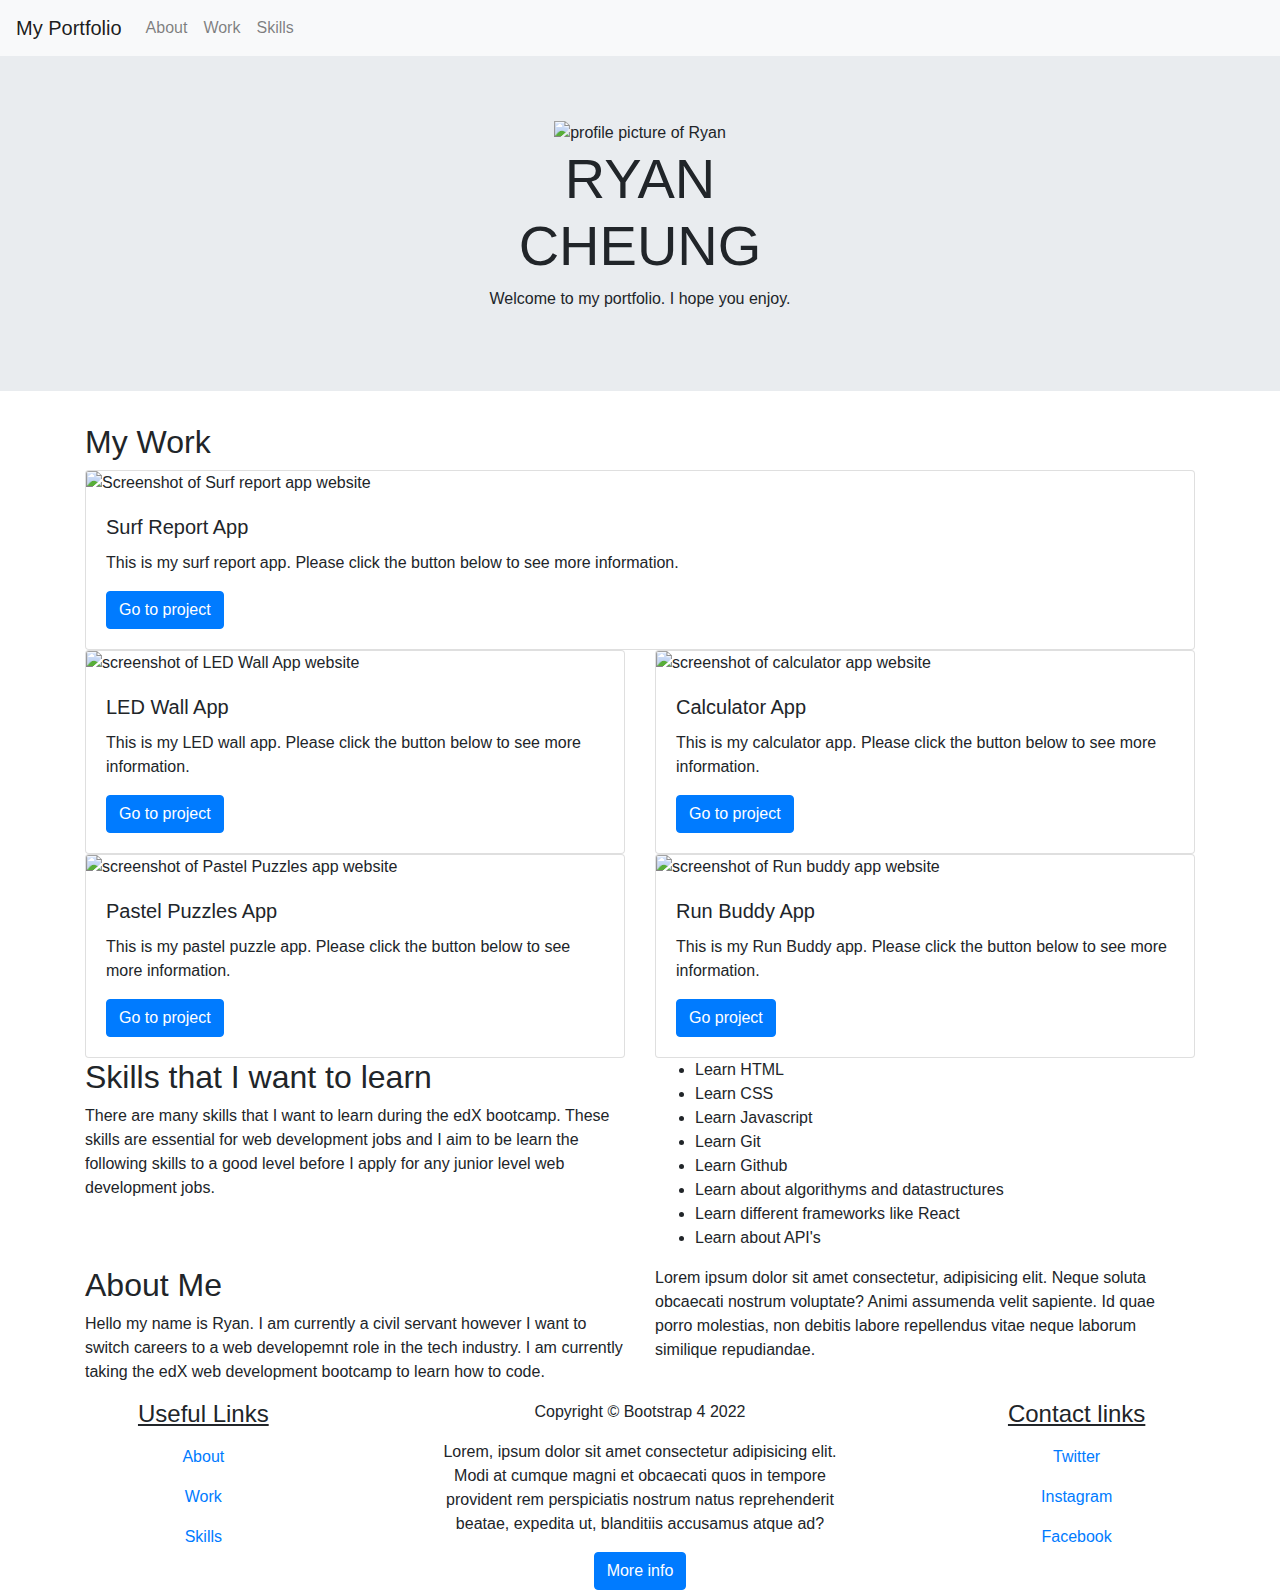
==== Bootstrap-Portfolio/index.html @ bf43321a "cleaned up code" ====
<!DOCTYPE html>
<html lang="en-gb">

<head>
    <!-- Required meta tags -->
    <meta charset="utf-8">
    <meta name="viewport" content="width=device-width, initial-scale=1, shrink-to-fit=no">
  
    <!-- Bootstrap CSS -->
    <link rel="stylesheet" href="https://stackpath.bootstrapcdn.com/bootstrap/4.3.1/css/bootstrap.min.css"
      integrity="sha384-ggOyR0iXCbMQv3Xipma34MD+dH/1fQ784/j6cY/iJTQUOhcWr7x9JvoRxT2MZw1T" crossorigin="anonymous">
    <link href="https://fonts.googleapis.com/css?family=Anton|Jura&display=swap" rel="stylesheet">
    <link rel="stylesheet" href="css/style.css">

     <!-- Custom styles for this template -->
     <link href="css/index.css" rel="stylesheet">
  
    <title>My Portfolio</title>
  </head>
  <body id="page-top">

    <!-- Navigation -->
    <nav class="navbar navbar-expand-lg navbar-light bg-light">
        <a class="navbar-brand" href="#">My Portfolio</a>
        <button class="navbar-toggler" type="button" data-toggle="collapse" data-target="#navbarNav" aria-controls="navbarNav" aria-expanded="false" aria-label="Toggle navigation" class="shadow p-3 mb-5 bg-white rounded">
          <span class="navbar-toggler-icon"></span>
        </button>
        <div class="collapse navbar-collapse" id="navbarNav">
          <ul class="navbar-nav">
            <li class="nav-item">
              <a class="nav-link" href="#about">About <span class="sr-only">(current)</span></a>
            </li>
            <li class="nav-item">
              <a class="nav-link" href="#work">Work</a>
            </li>
            <li class="nav-item">
              <a class="nav-link" href="#skills">Skills</a>
            </li>
          </ul>
        </div>
      </nav>
  
    <!-- Hero Section -->
    <div class="jumbotron jumbotron-fluid">
      <div class="jumbocontainer container text-center">
        <div class="row">
          <div class="col-4 col-sm-4 col-md-4 col-lg-4">
          </div>
          <div class="col-4 col-sm-4 col-md-4 col-lg-4">
            <img class ="img-fluid" src="./Images/profilepic.jpg" alt="profile picture of Ryan">
          </div>
          <div class="col-4 col-sm-4 col-md-4 col-lg-4">
          </div>
        </div>
        <div class="row">
          <div class="col-lg-4">
          </div>
          <div class="col-lg-4">
            <h1 class="display-4">RYAN CHEUNG</h1>
            <p class= "hero-info">Welcome to my portfolio. I hope you enjoy.</p>
          </div>
          <div class="col-lg-4">
          </div>
        </div>
      </div>
    </div>
  
    <!--Work Section-->
    <div class="container" id="work">
      <h2>My Work</h2>
      <div class="row">
        <div class="col-10 col-sm-12 col-md-12 col-lg-12">
          <div class="card">
            <img src="../Bootstrap-Portfolio/Images/02-portfolio-4.jpg" class="card-img-top" alt="Screenshot of Surf report app website">
            <div class="card-body">
              <h5 class="card-title">Surf Report App</h5>
              <p class="card-text">This is my surf report app. Please click the button below to see more information.</p>
              <a href="#" class="btn btn-primary">Go to project</a>
            </div>
          </div>
        </div>
      </div>
      <div class="row">
        <div class="col-10 col-sm-6 col-md-6 col-lg-6">
          <div class="card">
            <img src="../Bootstrap-Portfolio/Images/02-portfolio-1.jpg" class="card-img-top" alt="screenshot of LED Wall App website">
            <div class="card-body">
              <h5 class="card-title">LED Wall App</h5>
              <p class="card-text">This is my LED wall app. Please click the button below to see more information.</p>
              <a href="#" class="btn btn-primary">Go to project</a>
            </div>
          </div>
        </div>
        <div class="col-10 col-sm-6 col-md-6 col-lg-6">
          <div class="card">
            <img src="../Bootstrap-Portfolio/Images/02-portfolio-2.jpg" class="card-img-top" alt="screenshot of calculator app website">
            <div class="card-body">
              <h5 class="card-title">Calculator App</h5>
              <p class="card-text">This is my calculator app. Please click the button below to see more information.</p>
              <a href="#" class="btn btn-primary">Go to project</a>
            </div>
          </div>
        </div>
      </div>
      <div class="row">
        <div class="col-10 col-sm-6 col-md-6 col-lg-6">
          <div class="card">
            <img src="../Bootstrap-Portfolio/Images/02-portfolio-3.jpg" class="card-img-top" alt="screenshot of Pastel Puzzles app website">
            <div class="card-body">
              <h5 class="card-title">Pastel Puzzles App</h5>
              <p class="card-text">This is my pastel puzzle app. Please click the button below to see more information.</p>
              <a href="#" class="btn btn-primary">Go to project</a>
            </div>
          </div>
        </div>
        <div class="col-10 col-sm-6 col-md-6 col-lg-6">
          <div class="card">
            <img src="../Bootstrap-Portfolio/Images/02-run-buddy.jpg" class="card-img-top" alt="screenshot of Run buddy app website">
            <div class="card-body">
              <h5 class="card-title">Run Buddy App</h5>
              <p class="card-text">This is my Run Buddy app. Please click the button below to see more information.</p>
              <a href="#" class="btn btn-primary">Go project</a>
            </div>
          </div>
        </div>
      </div>
    </div>
              
    <!-- Skills Section -->
    <div class="container" id="skills">
      <div class="skills-row row">
        <div class="skills-section col-6 col-sm-4 col-md-6 col-lg-6">
          <h2> Skills that I want to learn</h2>
          <p>There are many skills that I want to learn during the edX bootcamp. These skills are essential for web development jobs and I aim to be learn the following skills to a good level before I apply for any junior level web development jobs.</p>
        </div>
        <div class="skills-section2 col-6 col-sm-4 col-md-6 col-lg-6">
          <ul>
            <li>Learn HTML</li>
            <li>Learn CSS</li>
            <li>Learn Javascript</li>
            <li>Learn Git</li>
            <li>Learn Github</li>
            <li>Learn about algorithyms and datastructures</li>
            <li>Learn different frameworks like React</li>
            <li>Learn about API's</li>
          </ul>
        </div>
      </div>

    </div>

    <!-- About section -->
    <div class="container" id="about">
      <div class="about-row row">
        <div class="about-section col-6 col-sm-4 col-md-6 col-lg-6">
          <h2> About Me</h2>
          <p>Hello my name is Ryan. I am currently a civil servant however I want to switch careers to a web developemnt role in the tech industry. I am currently taking the edX web development bootcamp to learn how to code.</p>
        </div>
        <div class="about-section2 col-6 col-sm-4 col-md-6 col-lg-6">
          <p>Lorem ipsum dolor sit amet consectetur, adipisicing elit. Neque soluta obcaecati nostrum voluptate? Animi assumenda velit sapiente. Id quae porro molestias, non debitis labore repellendus vitae neque laborum similique repudiandae.</p>
        </div>
      </div>
    </div>

    <!-- Footer section-->
    <footer>
      <div class="row text-center">
        <div class="col-lg-4">
          <ul class="navbar-nav">
            <h4><u>Useful Links</u></h4>
            <li class="nav-item active">
              <a class="nav-link" href="#about">About <span class="sr-only">(current)</span></a>
            </li>
            <li class="nav-item">
              <a class="nav-link" href="#work">Work</a>
            </li>
            <li class="nav-item">
              <a class="nav-link" href="#skills">Skills</a>
            </li>
          </ul>
        </div>
        <div class="col-lg-4">
          <p>Copyright © Bootstrap 4 2022</p>
          <p> Lorem, ipsum dolor sit amet consectetur adipisicing elit. Modi at cumque magni et obcaecati quos in tempore provident rem perspiciatis nostrum natus reprehenderit beatae, expedita ut, blanditiis accusamus atque ad?</p>
          <a href="#" class="btn btn-primary">More info</a>
        </div>
        <div class="col-lg-4">
          <ul class="navbar-nav">
            <h4><u>Contact links</u></h4>
            <li class="nav-item active">
              <a class="nav-link" href="#">Twitter <span class="sr-only">(current)</span></a>
            </li>
            <li class="nav-item">
              <a class="nav-link" href="#">Instagram</a>
            </li>
            <li class="nav-item">
              <a class="nav-link" href="#">Facebook</a>
            </li>
          </ul>
        </div>
      </div>
    </footer>



    <!-- Optional JavaScript -->
    <!-- jQuery first, then Popper.js, then Bootstrap JS -->
    <script src="https://code.jquery.com/jquery-3.3.1.slim.min.js"
      integrity="sha384-q8i/X+965DzO0rT7abK41JStQIAqVgRVzpbzo5smXKp4YfRvH+8abtTE1Pi6jizo"
      crossorigin="anonymous"></script>
    <script src="https://cdnjs.cloudflare.com/ajax/libs/popper.js/1.14.7/umd/popper.min.js"
      integrity="sha384-UO2eT0CpHqdSJQ6hJty5KVphtPhzWj9WO1clHTMGa3JDZwrnQq4sF86dIHNDz0W1"
      crossorigin="anonymous"></script>
    <script src="https://stackpath.bootstrapcdn.com/bootstrap/4.3.1/js/bootstrap.min.js"
      integrity="sha384-JjSmVgyd0p3pXB1rRibZUAYoIIy6OrQ6VrjIEaFf/nJGzIxFDsf4x0xIM+B07jRM"
      crossorigin="anonymous"></script>
  </body>
  
  </html>
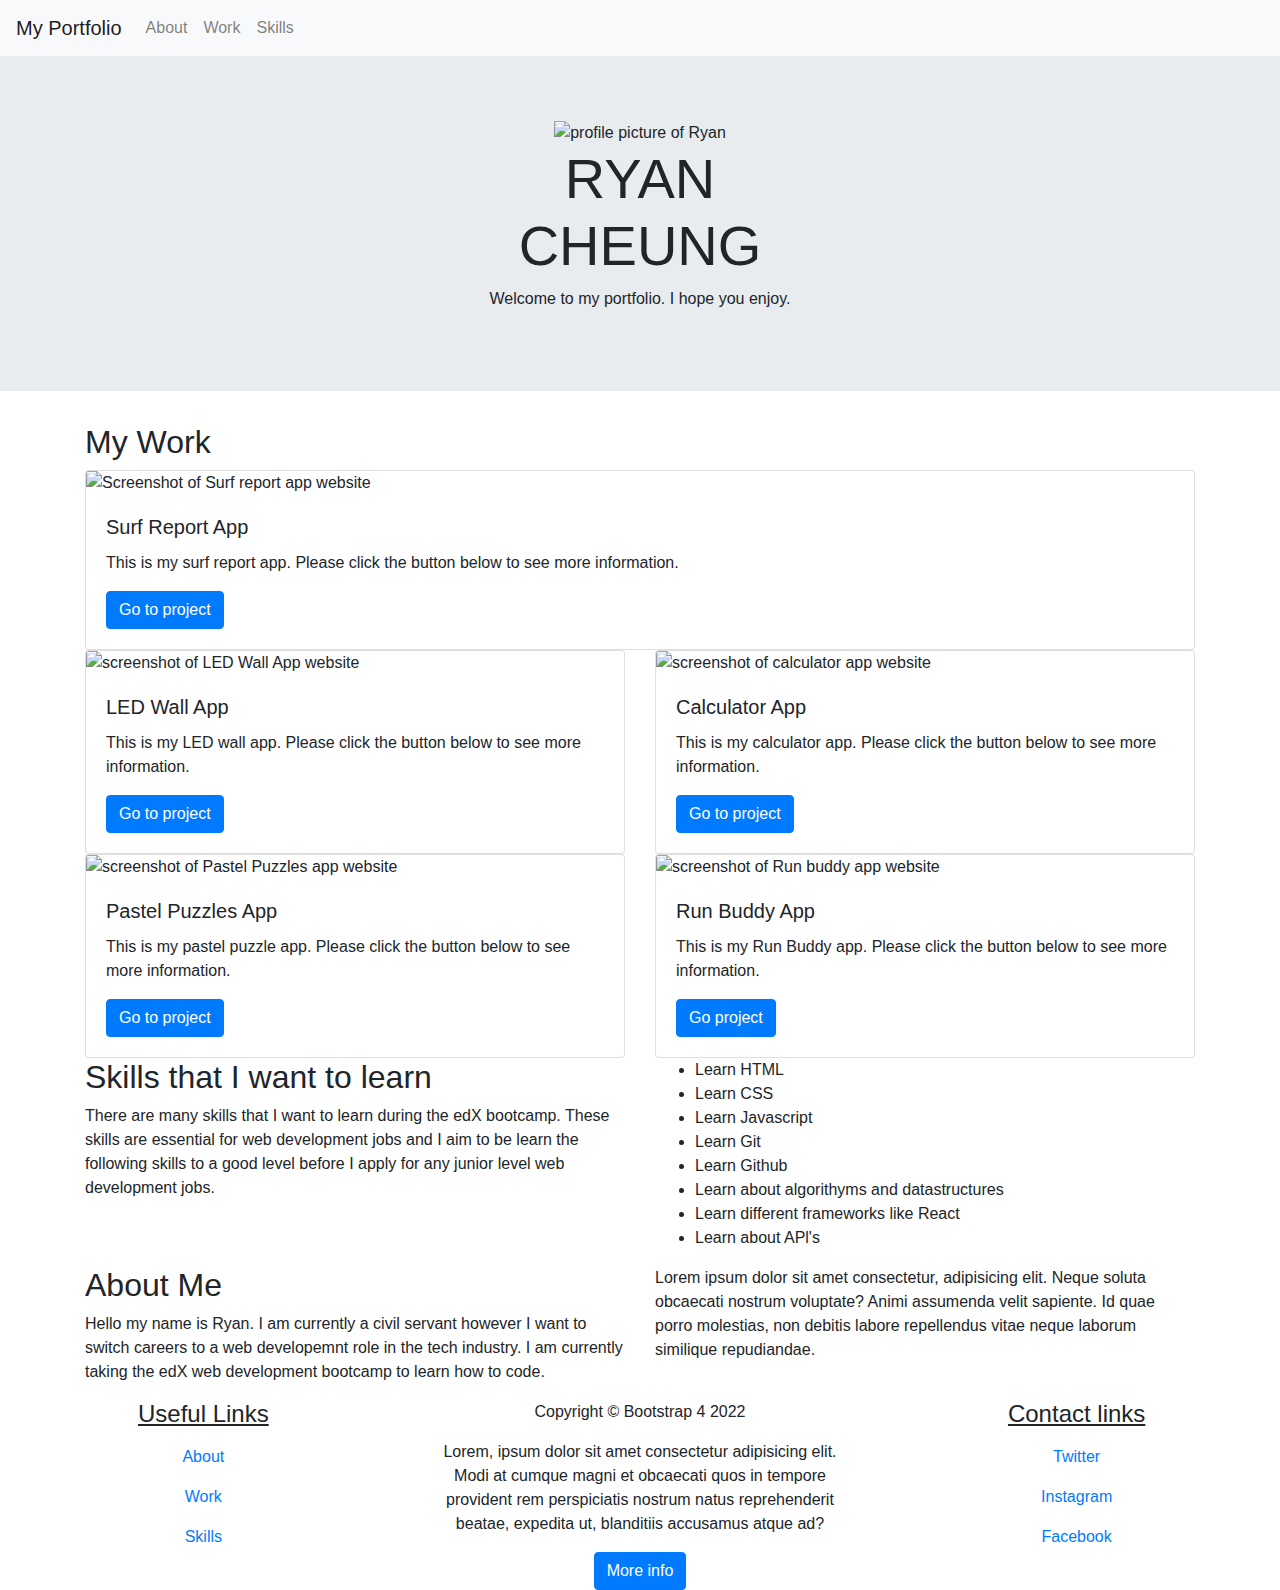
==== commit e390d4b8: "cleaned up code" ====
--- a/Bootstrap-Portfolio/index.html
+++ b/Bootstrap-Portfolio/index.html
@@ -142,7 +142,7 @@
             <li>Learn Github</li>
             <li>Learn about algorithyms and datastructures</li>
             <li>Learn different frameworks like React</li>
-            <li>Learn about API's</li>
+            <li>Learn about APl's</li>
           </ul>
         </div>
       </div>
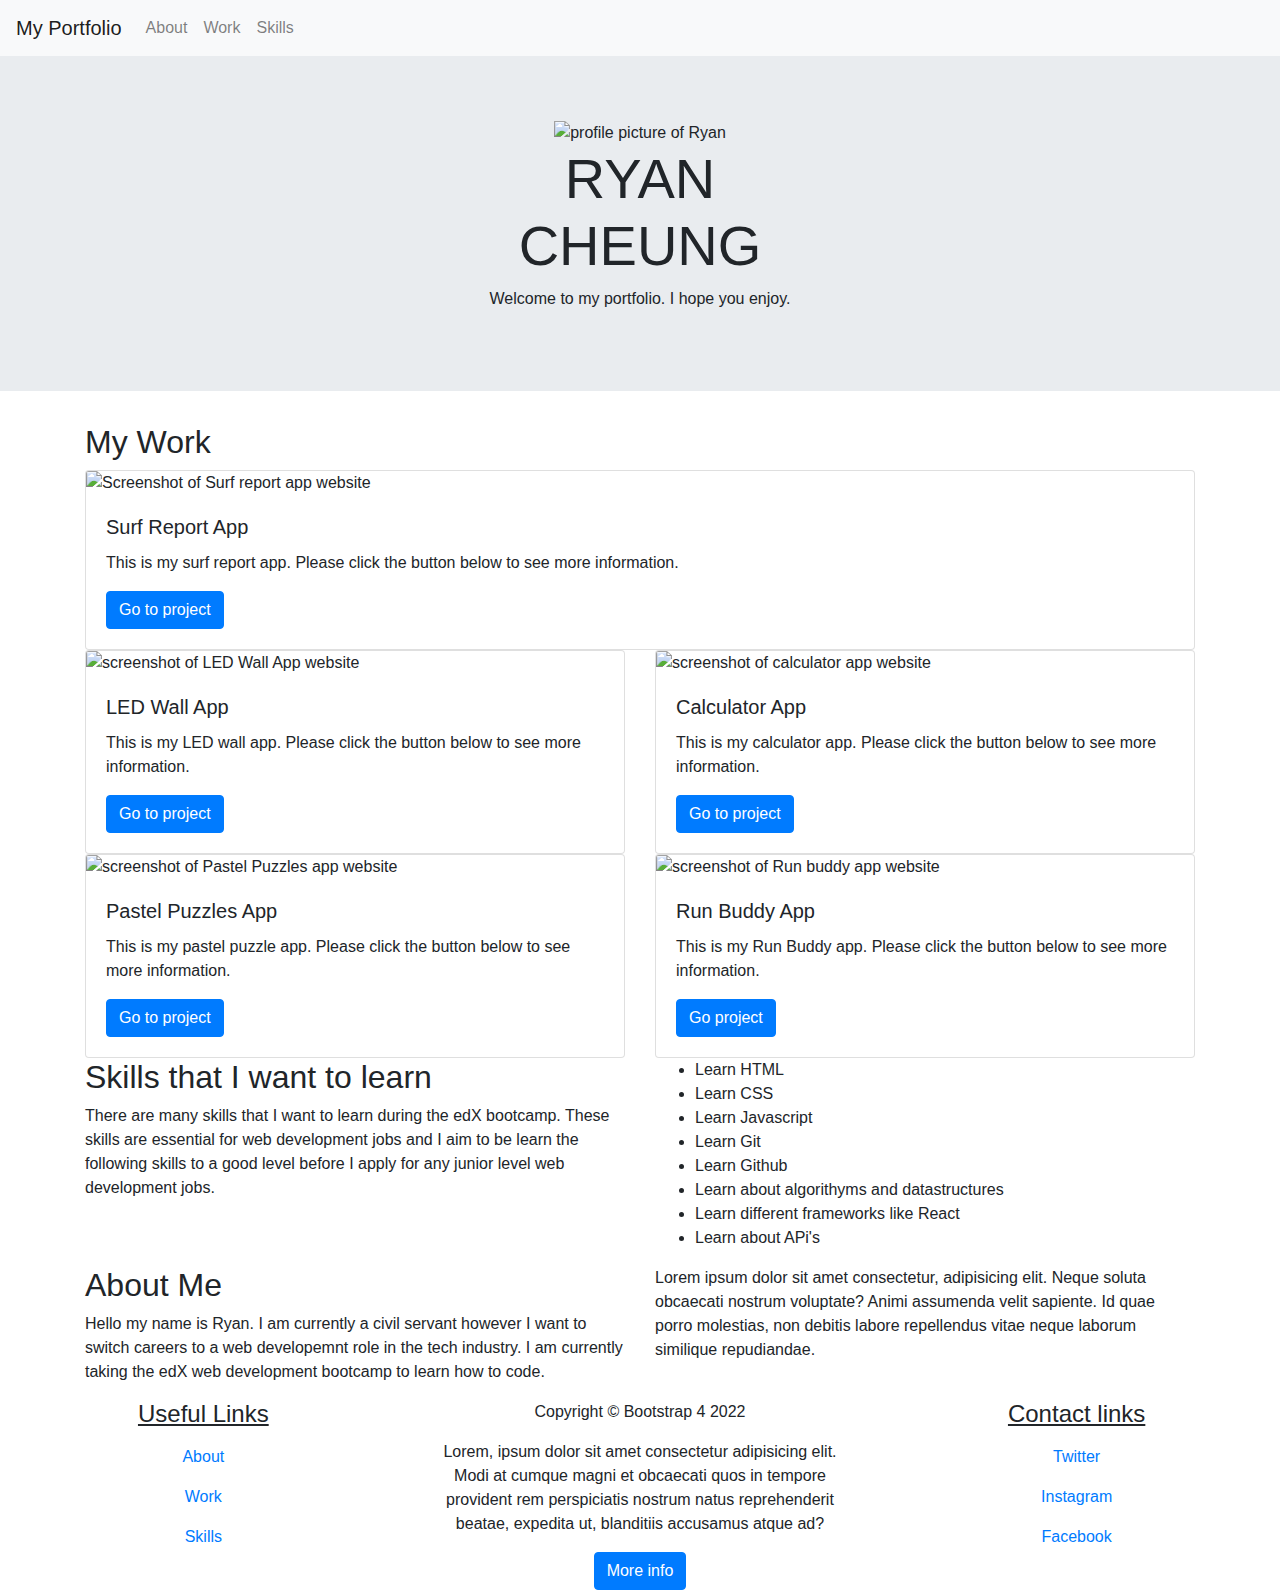
==== commit e012ec55: "added comments and cleaned up code" ====
--- a/Bootstrap-Portfolio/index.html
+++ b/Bootstrap-Portfolio/index.html
@@ -142,7 +142,7 @@
             <li>Learn Github</li>
             <li>Learn about algorithyms and datastructures</li>
             <li>Learn different frameworks like React</li>
-            <li>Learn about APl's</li>
+            <li>Learn about APi's</li>
           </ul>
         </div>
       </div>
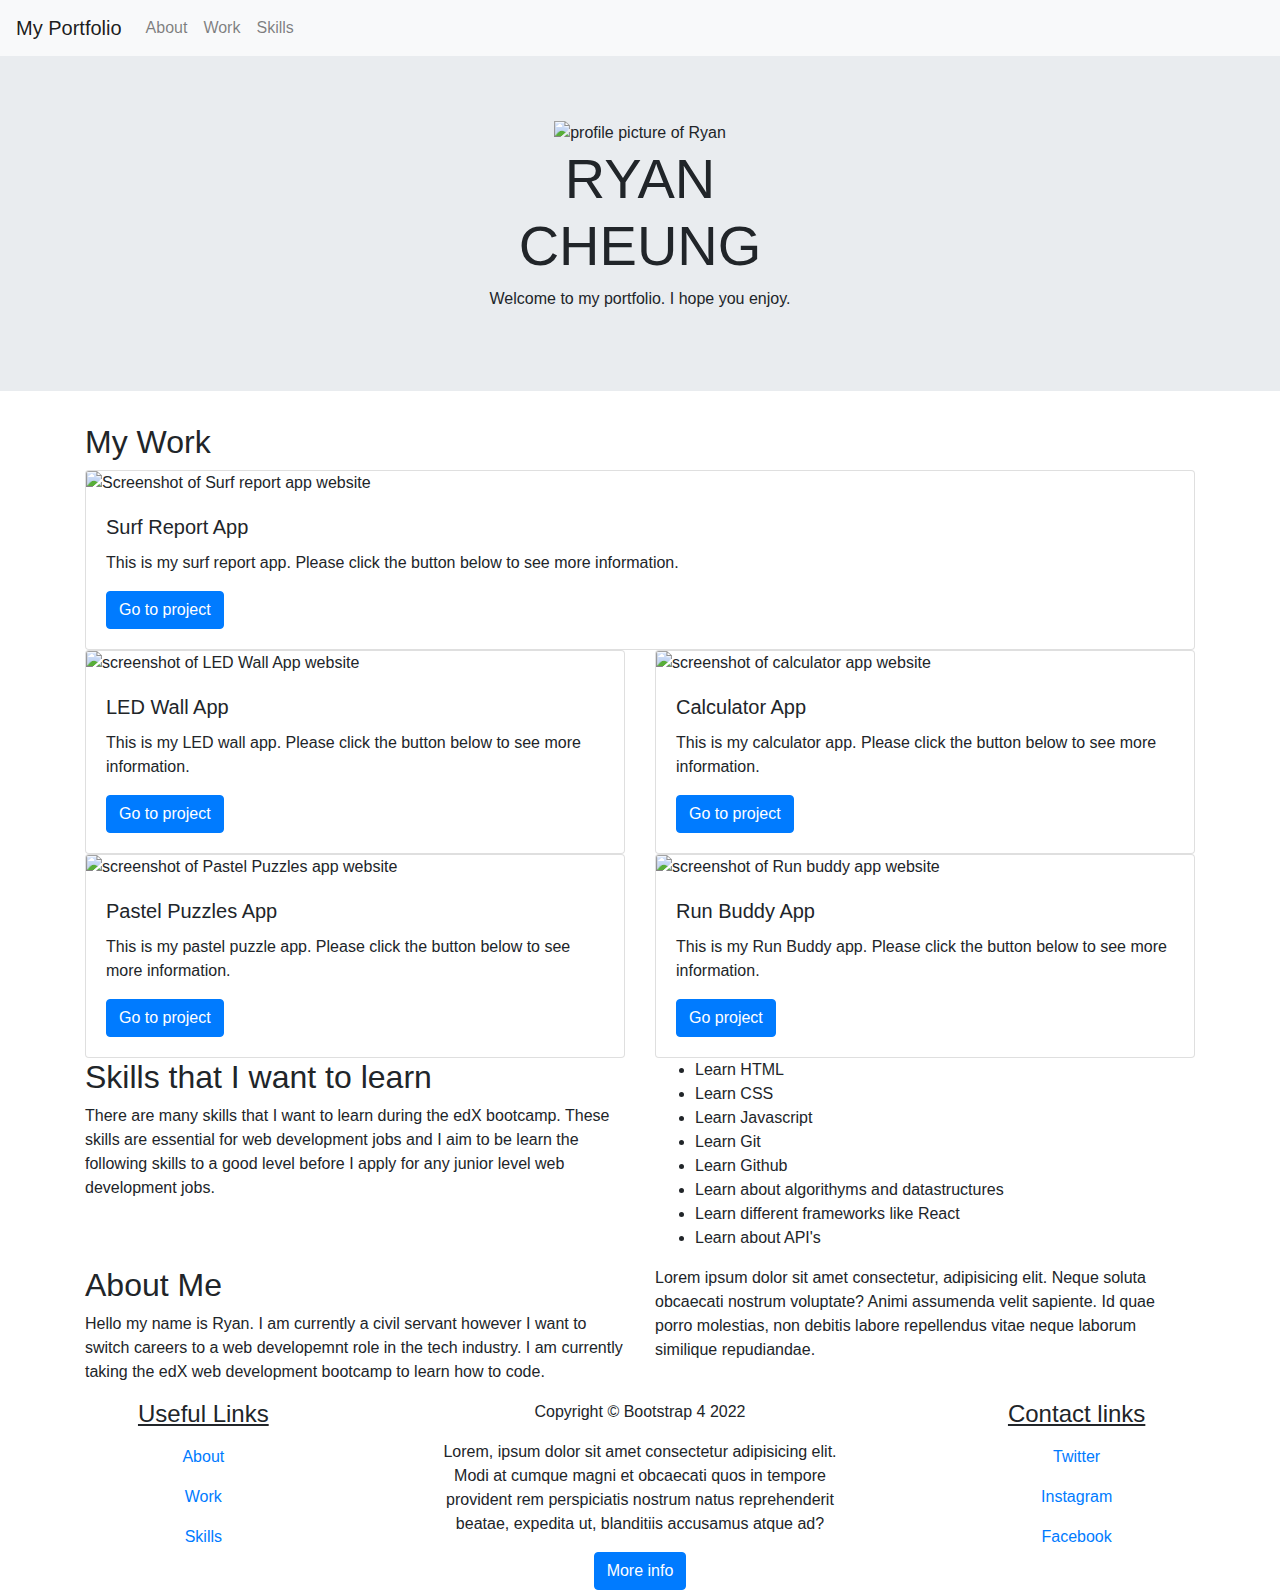
==== commit 46cfb87a: "final commit" ====
--- a/Bootstrap-Portfolio/index.html
+++ b/Bootstrap-Portfolio/index.html
@@ -142,7 +142,7 @@
             <li>Learn Github</li>
             <li>Learn about algorithyms and datastructures</li>
             <li>Learn different frameworks like React</li>
-            <li>Learn about APi's</li>
+            <li>Learn about API's</li>
           </ul>
         </div>
       </div>
